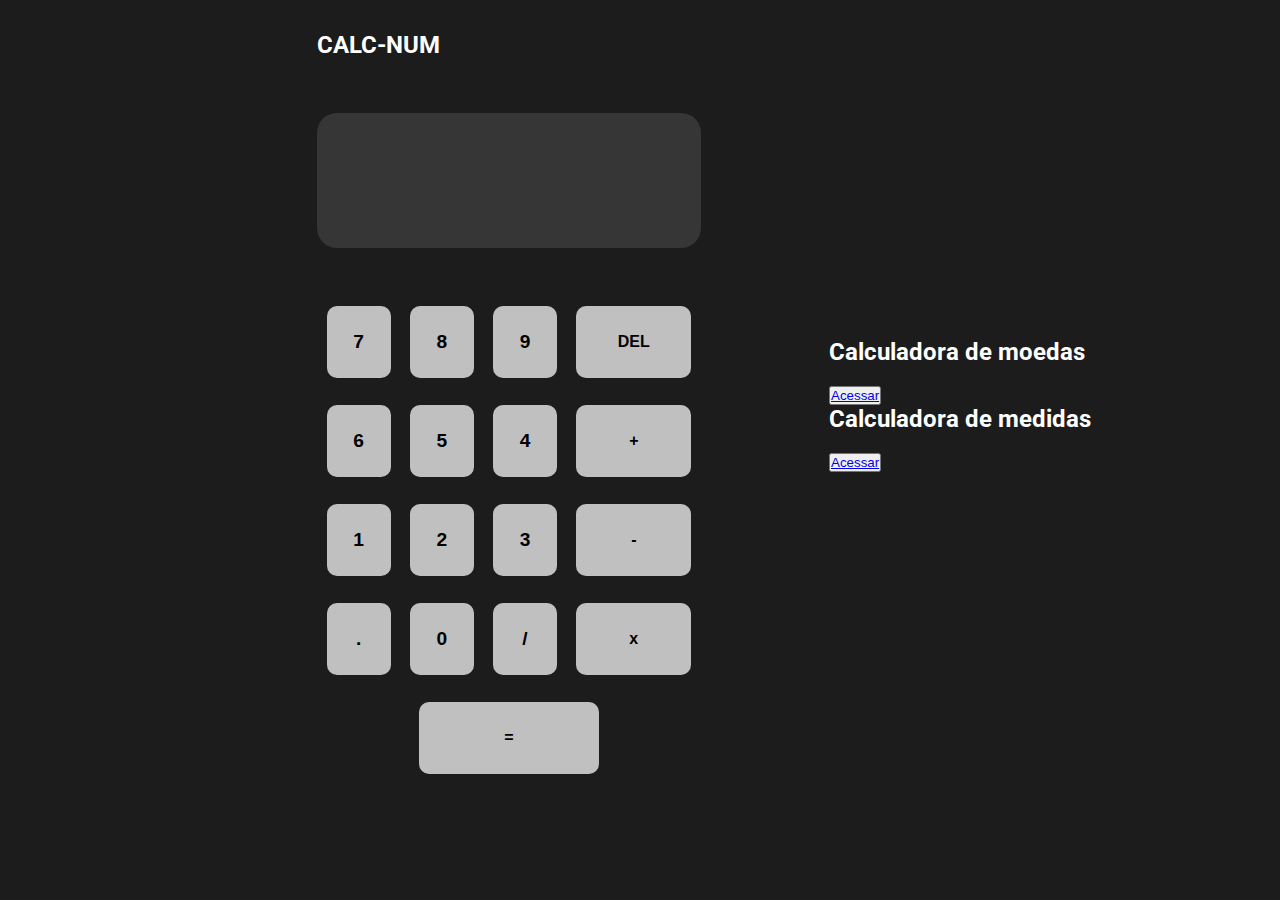
==== CalcPlusOne.html @ 9ea41231 "Rename first function page CalcPlus" ====
<!DOCTYPE html>
<html lang="pt-br">

<head>

    <meta charset="UTF-8">

    <meta http-equiv="X-UA-Compatible" content="IE=edge">

    <meta name="viewport" content="width=device-width, initial-scale=1.0">

    <link rel="stylesheet" href="CalcPlusOne.css">

    <!-- <link rel="shortcut icon" href="Assets/CalcIcon.png" type="image/x-icon"> -->

    <title>CalcPlus - Calculadora numerica</title>

</head>

<body>

    <main>

        <section class="Container-Calculadora">

            <section class="Box-Title">

                <h2>CALC-NUM</h2>

            </section>

            <section class="Box-Visor">

            </section>

            <section class="Box-Teclas">

                <section class="Box-CalcOne">

                    <button class="Button-Calc">7</button>

                    <button class="Button-Calc">8</button>

                    <button class="Button-Calc">9</button>

                    <button class="Button-CalcDEL">DEL</button>

                </section>

                <section class="Box-CalcTwo">

                    <button class="Button-Calc">6</button>

                    <button class="Button-Calc">5</button>

                    <button class="Button-Calc">4</button>

                    <button class="Button-CalcMore">+</button>

                </section>

                <section class="Box-CalcThree">

                    <button class="Button-Calc">1</button>

                    <button class="Button-Calc">2</button>

                    <button class="Button-Calc">3</button>

                    <button class="Button-CalcLess">-</button>

                </section>

                <section class="Box-CalcFour">

                    <button class="Button-Calc">.</button>

                    <button class="Button-Calc">0</button>

                    <button class="Button-Calc">/</button>

                    <button class="Button-CalcX">x</button>

                </section>

                <section class="Box-CalcFive">

                    <button  class="Button-CalcIgual">=</button>

                </section>

            </section>

        </section>

        <section class="main-containercalcmore">

            <section class="main-othercontainercalcmore">

                <section class="main-boxcalcmoe">

                    <h2 class="main-titleboxmore">
                        Calculadora de moedas
                    </h2>

                    <img class="" src="#" alt="">

                    <section class="main-boxonebuttonmore">

                        <button class="main-onebuttonacess">
                            
                            <a class="main-subbutton" href="CalcPlusTwo.html">
                                Acessar
                            </a>

                        </button>
                        
                    </section>

                </section>

                <section class="main-boxcalcmed">

                    <h2 class="main-titleboxmore">
                        Calculadora de medidas
                    </h2>

                    <img class="" src="#" alt="">

                    <section class="main-boxtwobuttonmore">

                        <button class="main-twobuttonacess">
                            
                            <a class="main-subbutton" href="CalcPlusThree.html">
                                Acessar
                            </a>

                        </button>

                    </section>

                </section>

            </section>

        </section>

    </main>

</body>

</html>
---- CalcPlusOne.css ----
/* config-font */
@import url('https://fonts.googleapis.com/css2?family=Outfit:wght@300&family=Roboto&display=swap');

/* config-reset */
* {
    margin: 0;
    padding: 0;
    box-sizing: border-box;
}

/* config-body */
body {
    color: white;
    font-family: 'Outfit', sans-serif;
    font-family: 'Roboto', sans-serif;
    background-color: #1c1c1c;
}

/* config-header */
header {
    display: flex;
    justify-content: flex-end;
}
.Container-Header {
    width: 40vw;
    height: 10vh;

    display: flex;
    align-items: center;

    background-color: #363636;
    border-radius: 0px 0px 0px 30px;
}

.Box-TitleNT {
    width: 20vw;
    height: 10vh;

    display: flex;
    justify-content: center;
    align-items: center;
}
.Title-NT {
    font-size: 1.2rem;;
}

.Box-Icons {
    width: 20vw;
    height: 10vh;
    
    display: flex;
    justify-content: space-around;
    align-items: center;
}
.HeaderIcon {
    width: 2.5vw;
}

/* config-main */
main {
    display: flex;
    justify-content: center;
    align-items: center;
}
.Container-Calculadora {
    width: 50vw;
    height: 90vh;

    display: flex;
    flex-direction: column;
    align-items: center;
    justify-content: space-around;
}

.Box-Title {
    width: 30vw;
    height: 5vh;

    display: flex;
    justify-content: flex-start;
    align-items: center;
}

.Box-Visor {
    width: 30vw;
    height: 15vh;

    border-radius: 20px;
    background-color: #363636;
}

.Box-Teclas {
    width: 30vw;
    height: 55vh;

    display: flex;
    flex-direction: column;
    justify-content: space-around;
}

.Box-CalcOne {
    display: flex;
    justify-content: space-around;
}
.Box-CalcTwo {
    display: flex;
    justify-content: space-around;
}
.Box-CalcThree {
    display: flex;
    justify-content: space-around;
}
.Box-CalcFour {
    display: flex;
    justify-content: space-around;
}
.Box-CalcFive {
    display: flex;
    justify-content: space-around;
}

.Button-Calc {
    width: 5vw;
    height: 8vh;

    font-size: 1.2rem;
    font-weight: bold;
    border: none;
    border-radius: 10px;
    background-color: #C0C0C0;
}
.Button-Calc:hover {
    cursor: pointer;
}

.Button-CalcDEL {
    width: 9vw;
    height: 8vh;

    font-size: 1rem;
    font-weight: bold;
    border: none;
    border-radius: 10px;
    background-color: #C0C0C0;
}
.Button-CalcDEL:hover {
    cursor: pointer;
}

.Button-CalcMore {
    width: 9vw;
    height: 8vh;

    font-size: 1rem;
    font-weight: bold;
    border: none;
    border-radius: 10px;
    background-color: #C0C0C0;
}
.Button-CalcMore:hover {
    cursor: pointer;
}

.Button-CalcLess {
    width: 9vw;
    height: 8vh;

    font-size: 1rem;
    font-weight: bold;
    border: none;
    border-radius: 10px;
    background-color: #C0C0C0;

}
.Button-CalcLess:hover {
    cursor: pointer;
}

.Button-CalcX {
    width: 9vw;
    height: 8vh;

    font-size: 1rem;
    font-weight: bold;
    border: none;
    border-radius: 10px;
    background-color: #C0C0C0;
}
.Button-CalcX:hover {
    cursor: pointer;
}

.Button-CalcPorc {
    width: 13vw;
    height: 8vh;

    font-size: 1rem;
    font-weight: bold;
    border: none;
    border-radius: 10px;
    background-color: #C0C0C0;
}
.Button-CalcPorc:hover {
    cursor: pointer;
}

.Button-CalcIgual {
    width: 14vw;
    height: 8vh;

    font-size: 1rem;
    font-weight: bold;
    border: none;
    border-radius: 10px;
    background-color: #C0C0C0;
}
.Button-CalcIgual:hover {
    cursor: pointer;
}

.Container-CalcMore {
    width: 50vw;
    height: 40vh;

    display: flex;
    flex-direction: column;
    align-items: center;
    justify-content: space-between;
}

.Box-CalcMoe {
    width: 15vw;
    height: 15vh;

    display: flex;
    flex-direction: column;
    align-items: center;
    justify-content: space-between;

    border-radius: 10px;
    background-color: #363636;
}


.Box-CalcMed {
    width: 15vw;
    height: 15vh;

    display: flex;
    flex-direction: column;
    align-items: center;
    justify-content: space-between;

    border-radius: 10px;
    background-color: #363636;
}

.Box-P {
    width: 10vw;
}

.Text-P {
    padding-top: 2vh;
    font-size: 0.9rem;
    font-weight: bold;
    text-align: center;
}

.Button-More {
    width: 15vw;
    height: 5vh;
    
    font-size: 1rem;
    font-weight: bold;
    background-color: #C0C0C0;
    border: none;
    border-radius: 0px 0px 10px 10px;
}
.Button-More:hover {
    cursor: pointer;
}
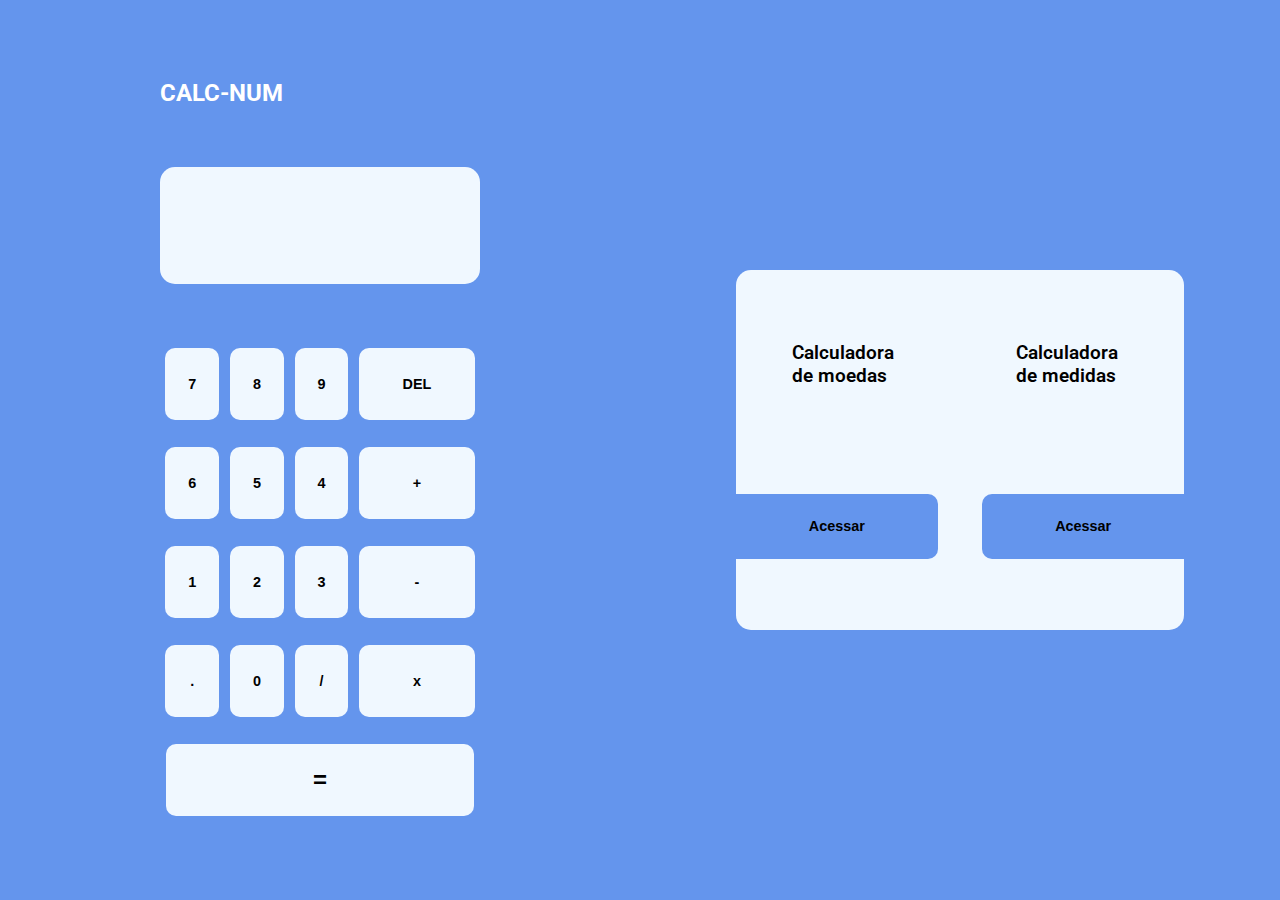
==== commit 717423ac: "Update and added news estructures in achives html" ====
--- a/CalcPlusOne.html
+++ b/CalcPlusOne.html
@@ -20,6 +20,8 @@
 <body>
 
     <main>
+
+        <img class="main-buttonhome" src="">
 
         <section class="Container-Calculadora">
 
--- a/CalcPlusOne.css
+++ b/CalcPlusOne.css
@@ -1,7 +1,9 @@
 /* config-font */
+
 @import url('https://fonts.googleapis.com/css2?family=Outfit:wght@300&family=Roboto&display=swap');
 
 /* config-reset */
+
 * {
     margin: 0;
     padding: 0;
@@ -9,59 +11,23 @@
 }
 
 /* config-body */
+
 body {
     color: white;
-    font-family: 'Outfit', sans-serif;
     font-family: 'Roboto', sans-serif;
-    background-color: #1c1c1c;
-}
-
-/* config-header */
-header {
-    display: flex;
-    justify-content: flex-end;
-}
-.Container-Header {
-    width: 40vw;
-    height: 10vh;
-
-    display: flex;
-    align-items: center;
-
-    background-color: #363636;
-    border-radius: 0px 0px 0px 30px;
-}
-
-.Box-TitleNT {
-    width: 20vw;
-    height: 10vh;
-
-    display: flex;
-    justify-content: center;
-    align-items: center;
-}
-.Title-NT {
-    font-size: 1.2rem;;
-}
-
-.Box-Icons {
-    width: 20vw;
-    height: 10vh;
-    
-    display: flex;
-    justify-content: space-around;
-    align-items: center;
-}
-.HeaderIcon {
-    width: 2.5vw;
+    background-color: #6495ED;
 }
 
 /* config-main */
+
 main {
     display: flex;
-    justify-content: center;
-    align-items: center;
-}
+    justify-content: space-around;
+    align-items: center;
+
+    margin-top: 5vh;
+}
+
 .Container-Calculadora {
     width: 50vw;
     height: 90vh;
@@ -73,7 +39,7 @@
 }
 
 .Box-Title {
-    width: 30vw;
+    width: 25vw;
     height: 5vh;
 
     display: flex;
@@ -82,15 +48,15 @@
 }
 
 .Box-Visor {
-    width: 30vw;
-    height: 15vh;
-
-    border-radius: 20px;
-    background-color: #363636;
+    width: 25vw;
+    height: 13vh;
+
+    border-radius: 15px;
+    background-color: #F0F8FF;
 }
 
 .Box-Teclas {
-    width: 30vw;
+    width: 25vw;
     height: 55vh;
 
     display: flex;
@@ -102,34 +68,41 @@
     display: flex;
     justify-content: space-around;
 }
+
 .Box-CalcTwo {
     display: flex;
     justify-content: space-around;
 }
+
 .Box-CalcThree {
     display: flex;
     justify-content: space-around;
 }
+
 .Box-CalcFour {
     display: flex;
     justify-content: space-around;
 }
+
 .Box-CalcFive {
     display: flex;
     justify-content: space-around;
 }
 
 .Button-Calc {
-    width: 5vw;
-    height: 8vh;
-
-    font-size: 1.2rem;
-    font-weight: bold;
-    border: none;
-    border-radius: 10px;
-    background-color: #C0C0C0;
-}
+    width: 4.2vw;
+    height: 8vh;
+
+    font-size: 0.9em;
+    font-weight: bold;
+    border: none;
+    border-radius: 10px;
+    background-color: #F0F8FF;
+}
+
 .Button-Calc:hover {
+    background-color: #dfefff;
+
     cursor: pointer;
 }
 
@@ -137,13 +110,16 @@
     width: 9vw;
     height: 8vh;
 
-    font-size: 1rem;
-    font-weight: bold;
-    border: none;
-    border-radius: 10px;
-    background-color: #C0C0C0;
-}
+    font-size: 0.9em;
+    font-weight: bold;
+    border: none;
+    border-radius: 10px;
+    background-color: #F0F8FF;
+}
+
 .Button-CalcDEL:hover {
+    background-color: #dfefff;
+
     cursor: pointer;
 }
 
@@ -151,13 +127,16 @@
     width: 9vw;
     height: 8vh;
 
-    font-size: 1rem;
-    font-weight: bold;
-    border: none;
-    border-radius: 10px;
-    background-color: #C0C0C0;
-}
+    font-size: 0.9em;
+    font-weight: bold;
+    border: none;
+    border-radius: 10px;
+    background-color: #F0F8FF;
+}
+
 .Button-CalcMore:hover {
+    background-color: #dfefff;
+
     cursor: pointer;
 }
 
@@ -165,14 +144,17 @@
     width: 9vw;
     height: 8vh;
 
-    font-size: 1rem;
-    font-weight: bold;
-    border: none;
-    border-radius: 10px;
-    background-color: #C0C0C0;
-
-}
+    font-size: 0.9em;
+    font-weight: bold;
+    border: none;
+    border-radius: 10px;
+    background-color: #F0F8FF;
+
+}
+
 .Button-CalcLess:hover {
+    background-color: #dfefff;
+
     cursor: pointer;
 }
 
@@ -180,102 +162,140 @@
     width: 9vw;
     height: 8vh;
 
-    font-size: 1rem;
-    font-weight: bold;
-    border: none;
-    border-radius: 10px;
-    background-color: #C0C0C0;
-}
+    font-size: 0.9em;
+    font-weight: bold;
+    border: none;
+    border-radius: 10px;
+    background-color: #F0F8FF;
+}
+
 .Button-CalcX:hover {
-    cursor: pointer;
-}
-
-.Button-CalcPorc {
-    width: 13vw;
-    height: 8vh;
-
-    font-size: 1rem;
-    font-weight: bold;
-    border: none;
-    border-radius: 10px;
-    background-color: #C0C0C0;
-}
-.Button-CalcPorc:hover {
+    background-color: #dfefff;
+
     cursor: pointer;
 }
 
 .Button-CalcIgual {
-    width: 14vw;
-    height: 8vh;
-
-    font-size: 1rem;
-    font-weight: bold;
-    border: none;
-    border-radius: 10px;
-    background-color: #C0C0C0;
-}
+    width: 24vw;
+    height: 8vh;
+
+    font-size: 1.5em;
+    font-weight: bold;
+    border: none;
+    border-radius: 10px;
+    background-color: #F0F8FF;
+}
+
 .Button-CalcIgual:hover {
-    cursor: pointer;
-}
-
-.Container-CalcMore {
+    background-color: #dfefff;
+
+    cursor: pointer;
+}
+
+.main-containercalcmore {
     width: 50vw;
     height: 40vh;
 
     display: flex;
+    justify-content: center;
+}
+
+.main-othercontainercalcmore {
+    width: 35vw;
+    height: 40vh;
+
+    display: flex;
+    justify-content: space-evenly;
+    align-items: center;
+
+    color: black;
+    background-color: #F0F8FF;
+    border: none;
+    border-radius: 15px;
+}
+
+.main-boxcalcmoe {
+    width: 50%;
+    height: 90%;
+
+    display: flex;
     flex-direction: column;
     align-items: center;
-    justify-content: space-between;
-}
-
-.Box-CalcMoe {
-    width: 15vw;
-    height: 15vh;
+    justify-content: space-evenly;
+}
+
+.main-boxcalcmed {
+    width: 50%;
+    height: 90%;
 
     display: flex;
     flex-direction: column;
     align-items: center;
-    justify-content: space-between;
-
-    border-radius: 10px;
-    background-color: #363636;
-}
-
-
-.Box-CalcMed {
-    width: 15vw;
-    height: 15vh;
-
-    display: flex;
-    flex-direction: column;
-    align-items: center;
-    justify-content: space-between;
-
-    border-radius: 10px;
-    background-color: #363636;
-}
-
-.Box-P {
-    width: 10vw;
-}
-
-.Text-P {
-    padding-top: 2vh;
-    font-size: 0.9rem;
-    font-weight: bold;
-    text-align: center;
-}
-
-.Button-More {
-    width: 15vw;
-    height: 5vh;
+    justify-content: space-evenly;
+}
+
+.main-titleboxmore {
+    width: 50%;
+
+    font-size: 1.2em;
+    font-weight: 600;
+}
+
+.main-boxonebuttonmore {
+    width: 100%;
+    height: 20%;
     
-    font-size: 1rem;
-    font-weight: bold;
-    background-color: #C0C0C0;
-    border: none;
-    border-radius: 0px 0px 10px 10px;
-}
-.Button-More:hover {
-    cursor: pointer;
-}
+    display: flex;
+    justify-content: flex-start;
+}
+
+.main-boxtwobuttonmore {
+    width: 100%;
+    height: 20%;
+
+    display: flex;
+    justify-content: flex-end;
+}
+
+.main-onebuttonacess {
+    width: 90%;
+    height: 100%;
+
+    font-size: 0.9em;
+    font-weight: bold;
+    border: none;
+    border-radius: 0px 10px 10px 0px;
+    background-color: #6495ED;
+}
+
+.main-onebuttonacess:hover {
+    background-color: #5f8ee6;
+
+    cursor: pointer
+}
+
+.main-twobuttonacess {
+    width: 90%;
+    height: 100%;
+
+    font-size: 0.9em;
+    font-weight: bold;
+    border: none;
+    border-radius: 10px 0px 0px 10px;
+    background-color: #6495ED;
+}
+
+.main-twobuttonacess:hover {
+    background-color: #5f8ee6;
+
+    cursor: pointer
+}
+
+.main-subbutton {
+    color: black;
+    text-decoration: none;
+}
+
+/* config-responsive */
+
+
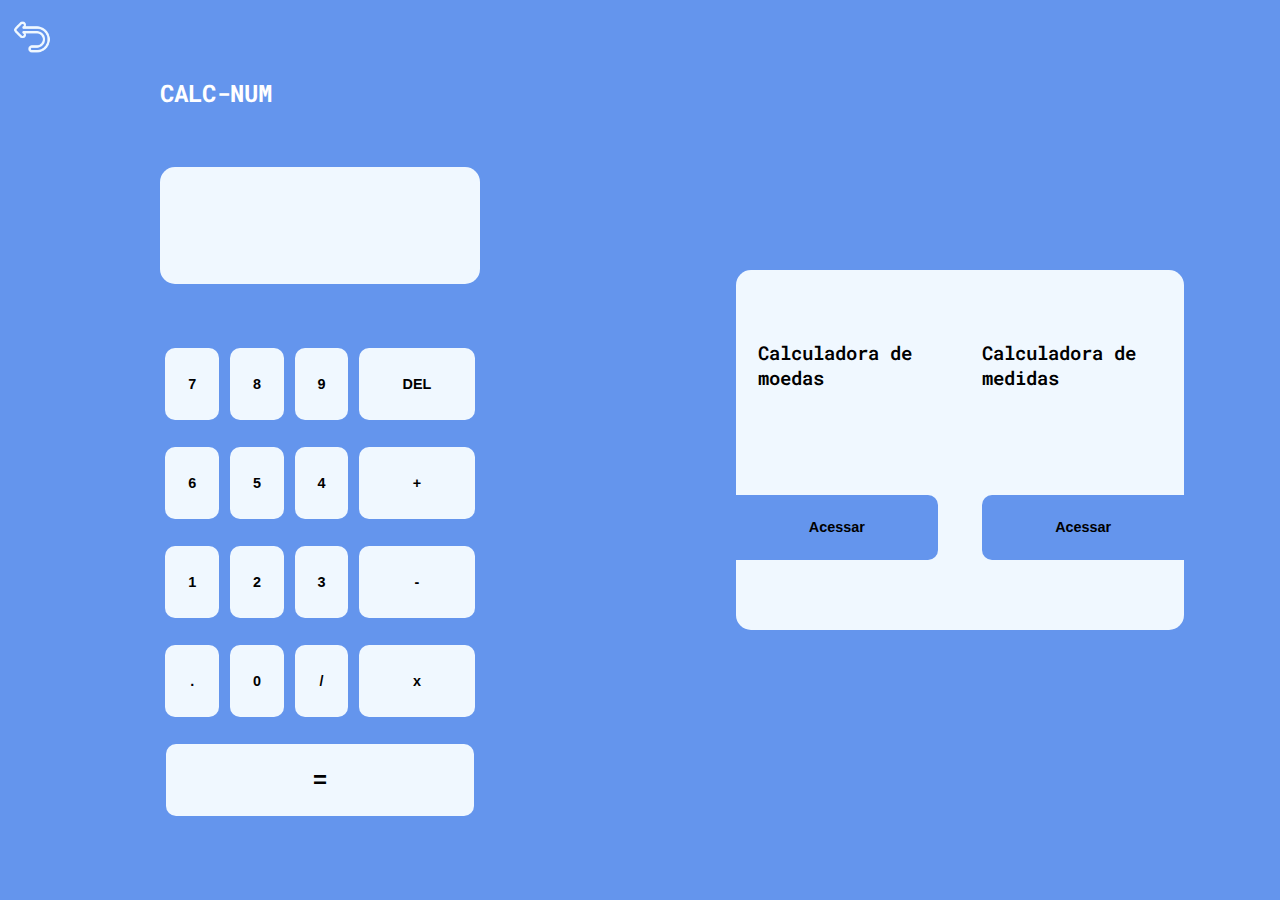
==== commit 57cbd4d1: "Update project" ====
--- a/CalcPlusOne.html
+++ b/CalcPlusOne.html
@@ -21,7 +21,7 @@
 
     <main>
 
-        <img class="main-buttonhome" src="">
+        <a href="Index.html"><img class="main-buttonhome" src="Assets/BackIcon.png"></a>
 
         <section class="Container-Calculadora">
 
--- a/CalcPlusOne.css
+++ b/CalcPlusOne.css
@@ -1,6 +1,6 @@
 /* config-font */
 
-@import url('https://fonts.googleapis.com/css2?family=Outfit:wght@300&family=Roboto&display=swap');
+@import url('https://fonts.googleapis.com/css2?family=Roboto+Mono:wght@700&display=swap');
 
 /* config-reset */
 
@@ -14,7 +14,7 @@
 
 body {
     color: white;
-    font-family: 'Roboto', sans-serif;
+    font-family: 'Roboto Mono', monospace;
     background-color: #6495ED;
 }
 
@@ -38,6 +38,20 @@
     justify-content: space-around;
 }
 
+.main-buttonhome {
+    width: 3%;
+
+    position: absolute;
+    top: 2%;
+    left: 1%;
+}
+
+.main-buttonhome:hover {
+    width: 3.5%;
+
+    top: 1.5%;
+}
+
 .Box-Title {
     width: 25vw;
     height: 5vh;
@@ -198,6 +212,7 @@
 
     display: flex;
     justify-content: center;
+    align-items: center;
 }
 
 .main-othercontainercalcmore {
@@ -235,7 +250,7 @@
 }
 
 .main-titleboxmore {
-    width: 50%;
+    width: 80%;
 
     font-size: 1.2em;
     font-weight: 600;
@@ -298,4 +313,195 @@
 
 /* config-responsive */
 
-
+/* responsive-laptop */
+
+@media (max-width: 1024px) {
+    
+    /* config-main */
+
+    .Button-Calc {
+        font-size: 0.7em;
+    }
+    
+    .Button-CalcDEL {
+        font-size: 0.7em;
+    }
+    
+    .Button-CalcMore {
+        font-size: 0.7em;
+    }
+    
+    .Button-CalcLess {
+        font-size: 0.7em;
+    }
+    
+    .Button-CalcX {
+        font-size: 0.7em;
+    }
+    
+    .Button-CalcIgual {
+        font-size: 1em;
+    }
+
+    .main-titleboxmore {
+        font-size: 1.2em;
+    }
+
+    .main-onebuttonacess {
+        font-size: 0.75em;
+    }
+
+    .main-twobuttonacess {
+        font-size: 0.75em;
+    }
+
+}
+
+/* responsive-tablet  */
+
+@media (max-width: 768px) {
+    
+    /* config-main */
+
+    .Box-Visor {
+        width: 30vw;
+        
+        border-radius: 10px;
+    }
+
+    .Box-Teclas {
+        width: 30vw;
+    }
+
+    .Button-Calc {
+        width: 5vw;
+        
+        font-size: 0.65em;
+    }
+    
+    .Button-CalcDEL {
+        font-size: 0.65em;
+    }
+    
+    .Button-CalcMore {
+        font-size: 0.65em;
+    }
+    
+    .Button-CalcLess {
+        font-size: 0.65em;
+    }
+    
+    .Button-CalcX {
+        font-size: 0.65em;
+    }
+    
+    .Button-CalcIgual {
+        width: 28vw;
+    }
+    
+    .main-othercontainercalcmore {
+        width: 45vw;
+        height: 30vh;
+    }
+
+    .main-titleboxmore {
+        font-size: 1em;
+    }
+
+    .main-onebuttonacess {
+        font-size: 0.65em;
+    }
+
+    .main-twobuttonacess {
+        font-size: 0.65em;
+    }
+
+}
+
+/* responsive-mobile G  */
+
+@media (max-width: 425px) {
+    
+    /* config-main */
+
+    main {
+        width: 75vw;
+        height: 140vh;
+
+        display: flex;
+        flex-direction: column;
+        justify-content: space-evenly;
+    }
+
+    .main-boxoneselect {
+        width: 60%;
+        height: 100%;
+
+        margin-top: 0;
+    }
+    
+    .main-boxtwoselect {
+        width: 60%;
+        height: 100%;
+
+        margin-top: 3%;
+    }
+    
+    .main-boxthreeselect {
+        width: 60%;
+        height: 100%;
+
+        margin-top: 3%;
+        margin-bottom: 15%;
+    }
+
+    .main-title {
+        font-size: 0.8em;
+    }
+
+    .main-description {
+        font-size: 0.65em;
+    }
+
+    .main-buttonstart {
+        border-radius: 5px;
+    }
+
+}
+
+/* responsive-mobile M */
+
+@media (max-width: 375px) {
+    
+    /* config-main */
+
+    .main-description {
+        font-size: 0.55em;
+    }
+
+}
+
+/* responsive-mobile P */
+
+@media (max-width: 320px) {
+    
+    /* config-main */
+
+    .main-boxoneselect {
+        width: 70%;
+    }
+    
+    .main-boxtwoselect {
+        width: 70%;
+    }
+    
+    .main-boxthreeselect {
+        width: 70%;
+    }
+
+    .main-description {
+        font-size: 0.50em;
+    }
+
+}
+
